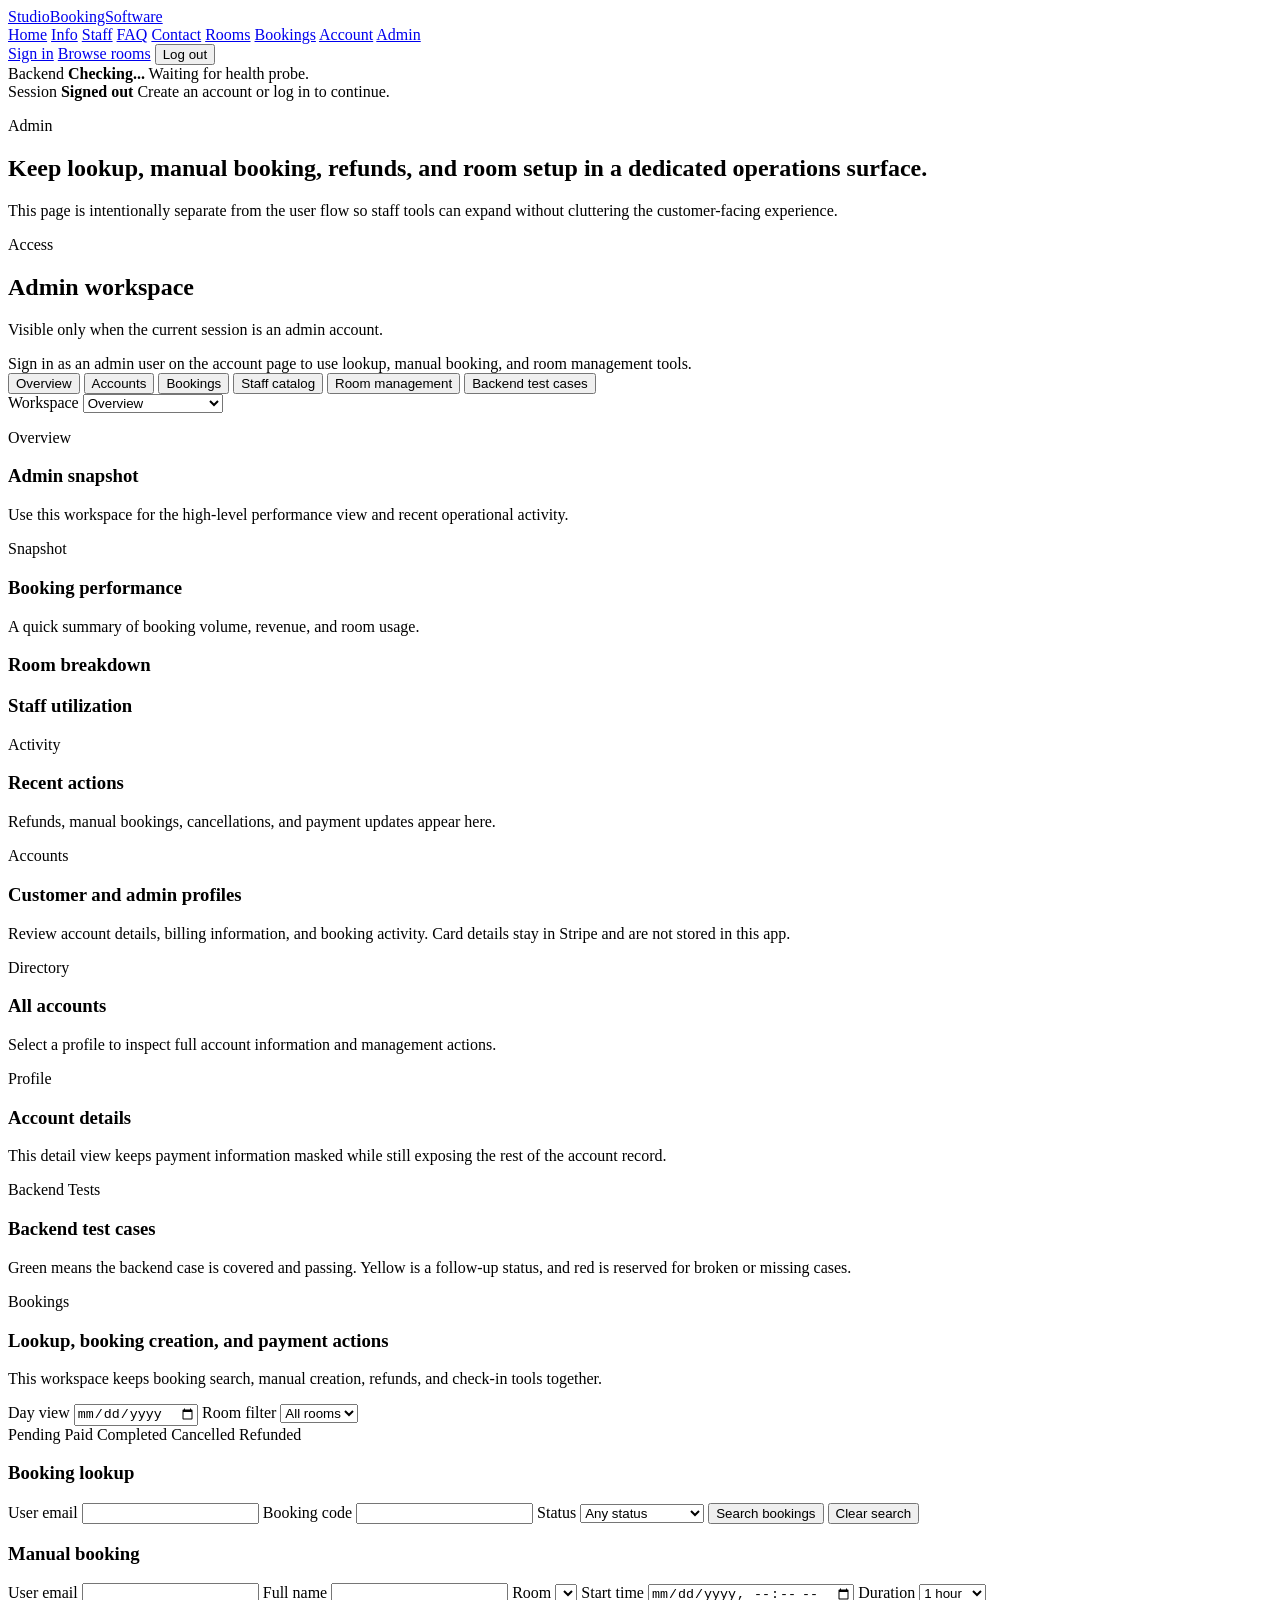
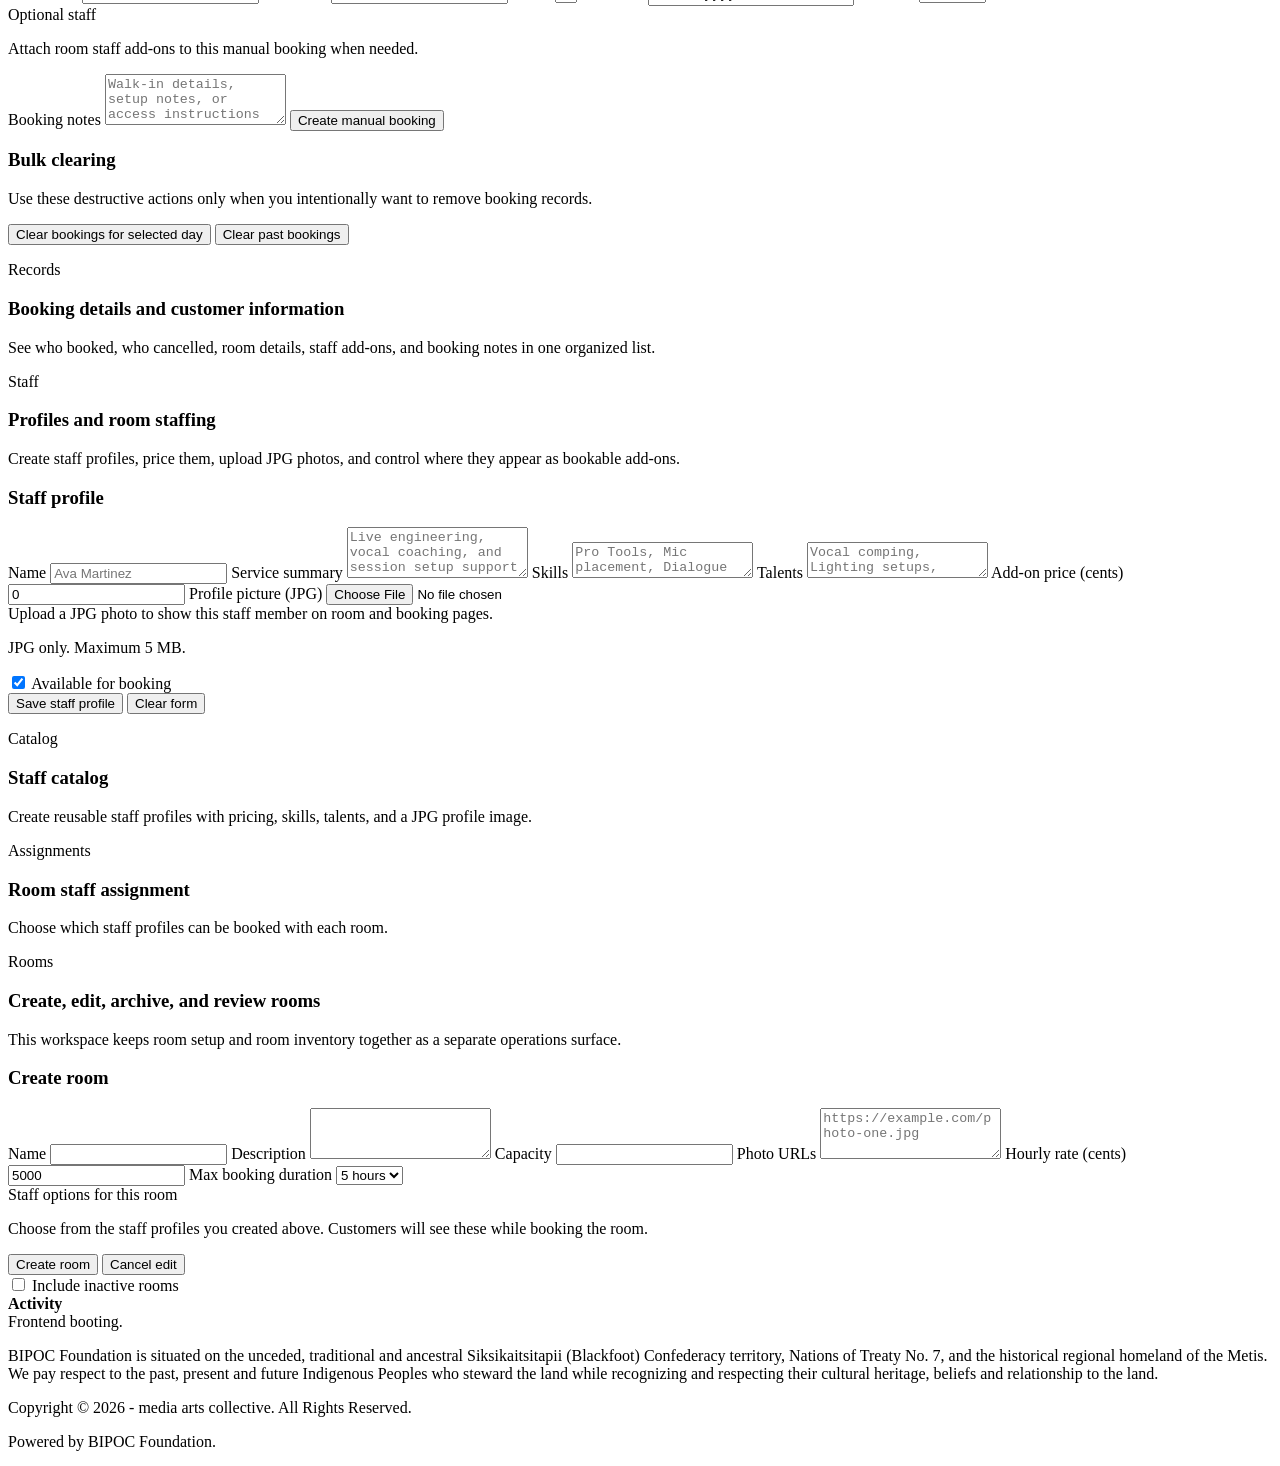
==== admin.html @ 722d455c "Remove stored card metadata from app profiles" ====
<!DOCTYPE html>
<html lang="en">
  <head>
    <meta charset="UTF-8" />
    <meta name="viewport" content="width=device-width, initial-scale=1.0" />
    <title>Admin | StudioBookingSoftware</title>
    <link rel="stylesheet" href="/assets/styles/app.css?v=20260401z" />
  </head>
  <body data-page="admin">
    <div class="site-frame">
      <header class="site-header">
        <a class="brand-mark" href="/">StudioBookingSoftware</a>
        <nav class="site-nav" aria-label="Primary">
          <a class="nav-link" href="/">Home</a>
          <a class="nav-link" href="/info">Info</a>
          <a class="nav-link" href="/staff">Staff</a>
          <a class="nav-link" href="/faq">FAQ</a>
          <a class="nav-link" href="/contact">Contact</a>
          <a class="nav-link" href="/rooms">Rooms</a>
          <a class="nav-link" href="/bookings">Bookings</a>
          <a class="nav-link" href="/account">Account</a>
          <a class="nav-link is-active" href="/admin">Admin</a>
        </nav>
        <div class="header-side">
          <div class="header-actions">
            <a id="header-account-link" class="ghost-button ghost-link" href="/account">Sign in</a>
            <a id="header-secondary-link" class="ghost-button ghost-link" href="/rooms">Browse rooms</a>
            <button id="header-logout-button" class="ghost-button hidden" type="button">Log out</button>
          </div>
          <div class="status-strip">
            <div class="status-chip">
              <span class="status-chip-label">Backend</span>
              <strong id="health-status">Checking...</strong>
              <span id="health-detail" class="status-detail">Waiting for health probe.</span>
            </div>
            <div class="status-chip">
              <span class="status-chip-label">Session</span>
              <strong id="session-status">Signed out</strong>
              <span id="session-detail" class="status-detail">Create an account or log in to continue.</span>
            </div>
          </div>
        </div>
      </header>

      <main class="page-grid">
        <section class="hero-card hero-card-wide">
          <p class="eyebrow">Admin</p>
          <h1>Keep lookup, manual booking, refunds, and room setup in a dedicated operations surface.</h1>
          <p class="hero-copy">
            This page is intentionally separate from the user flow so staff tools can expand without cluttering the customer-facing experience.
          </p>
        </section>

        <section class="panel panel-wide">
          <div class="panel-header">
            <p class="panel-kicker">Access</p>
            <h2>Admin workspace</h2>
            <p class="panel-copy">Visible only when the current session is an admin account.</p>
          </div>

          <div id="admin-empty" class="empty-state">
            Sign in as an admin user on the account page to use lookup, manual booking, and room management tools.
          </div>

          <div id="admin-workspace-shell" class="hidden">
            <div class="admin-workspace-nav">
              <div class="auth-switcher admin-tab-switcher" role="tablist" aria-label="Admin workspaces">
                <button class="tab-button active" type="button" role="tab" data-admin-tab="overview">Overview</button>
                <button class="tab-button" type="button" role="tab" data-admin-tab="accounts">Accounts</button>
                <button class="tab-button" type="button" role="tab" data-admin-tab="bookings">Bookings</button>
                <button class="tab-button" type="button" role="tab" data-admin-tab="staff">Staff catalog</button>
                <button class="tab-button" type="button" role="tab" data-admin-tab="rooms">Room management</button>
                <button class="tab-button" type="button" role="tab" data-admin-tab="qa">Backend test cases</button>
              </div>
              <label class="inline-field admin-workspace-picker">
                <span>Workspace</span>
                <select id="admin-workspace-select">
                  <option value="overview">Overview</option>
                  <option value="accounts">Accounts</option>
                  <option value="bookings">Bookings</option>
                  <option value="staff">Staff catalog</option>
                  <option value="rooms">Room management</option>
                  <option value="qa">Backend test cases</option>
                </select>
              </label>
            </div>

            <section id="admin-panel-overview" class="admin-tab-panel" data-admin-panel="overview">
              <div class="panel-header">
                <p class="panel-kicker">Overview</p>
                <h3>Admin snapshot</h3>
                <p class="panel-copy">Use this workspace for the high-level performance view and recent operational activity.</p>
              </div>

              <section id="admin-analytics-panel" class="hidden admin-analytics-panel">
                <div class="panel-header">
                  <p class="panel-kicker">Snapshot</p>
                  <h3>Booking performance</h3>
                  <p class="panel-copy">A quick summary of booking volume, revenue, and room usage.</p>
                </div>
                <div id="admin-analytics-grid" class="admin-summary-grid"></div>
                <div class="admin-room-breakdown-shell">
                  <h3>Room breakdown</h3>
                  <div id="admin-room-breakdown" class="admin-room-breakdown"></div>
                </div>
                <div class="admin-room-breakdown-shell">
                  <h3>Staff utilization</h3>
                  <div id="admin-staff-breakdown" class="admin-room-breakdown"></div>
                </div>
              </section>

              <section id="admin-activity-panel" class="hidden admin-activity-panel">
                <div class="panel-header">
                  <p class="panel-kicker">Activity</p>
                  <h3>Recent actions</h3>
                  <p class="panel-copy">Refunds, manual bookings, cancellations, and payment updates appear here.</p>
                </div>
                <div id="admin-activity-list" class="admin-activity-list"></div>
              </section>
            </section>

            <section id="admin-panel-accounts" class="admin-tab-panel hidden" data-admin-panel="accounts">
              <div class="panel-header">
                <p class="panel-kicker">Accounts</p>
                <h3>Customer and admin profiles</h3>
                <p class="panel-copy">Review account details, billing information, and booking activity. Card details stay in Stripe and are not stored in this app.</p>
              </div>

              <section class="admin-accounts-shell">
                <div class="admin-account-column">
                  <div class="panel-header">
                    <p class="panel-kicker">Directory</p>
                    <h3>All accounts</h3>
                    <p class="panel-copy">Select a profile to inspect full account information and management actions.</p>
                  </div>
                  <div id="admin-accounts-list" class="admin-accounts-list"></div>
                </div>

                <div class="admin-account-column">
                  <div class="panel-header">
                    <p class="panel-kicker">Profile</p>
                    <h3>Account details</h3>
                    <p class="panel-copy">This detail view keeps payment information masked while still exposing the rest of the account record.</p>
                  </div>
                  <div id="admin-account-detail" class="admin-account-detail"></div>
                </div>
              </section>
            </section>

            <section id="admin-panel-qa" class="admin-tab-panel hidden" data-admin-panel="qa">
              <div class="panel-header">
                <p class="panel-kicker">Backend Tests</p>
                <h3>Backend test cases</h3>
                <p class="panel-copy">Green means the backend case is covered and passing. Yellow is a follow-up status, and red is reserved for broken or missing cases.</p>
              </div>
              <div id="admin-test-case-summary" class="admin-summary-grid"></div>
              <div id="admin-test-cases-list" class="admin-test-cases-list"></div>
            </section>

            <section id="admin-panel-bookings" class="admin-tab-panel hidden" data-admin-panel="bookings">
              <div class="panel-header">
                <p class="panel-kicker">Bookings</p>
                <h3>Lookup, booking creation, and payment actions</h3>
                <p class="panel-copy">This workspace keeps booking search, manual creation, refunds, and check-in tools together.</p>
              </div>

              <section class="admin-bookings-shell">
                <div class="admin-bookings-toolbar">
                  <label class="inline-field">
                    <span>Day view</span>
                    <input id="admin-schedule-date" type="date" />
                  </label>
                  <label class="inline-field">
                    <span>Room filter</span>
                    <select id="admin-schedule-room-filter">
                      <option value="all">All rooms</option>
                    </select>
                  </label>
                  <div class="admin-schedule-legend">
                    <span class="pill">Pending</span>
                    <span class="pill">Paid</span>
                    <span class="pill">Completed</span>
                    <span class="pill">Cancelled</span>
                    <span class="pill">Refunded</span>
                  </div>
                </div>

                <div id="admin-day-summary" class="admin-summary-grid"></div>
                <div id="admin-day-schedule" class="admin-day-schedule"></div>
              </section>

              <div class="admin-grid admin-grid-bookings">
                <form id="admin-booking-lookup-form" class="stack-form hidden admin-subpanel">
                  <h3>Booking lookup</h3>
                  <label>
                    <span>User email</span>
                    <input type="email" name="email" />
                  </label>
                  <label>
                    <span>Booking code</span>
                    <input type="text" name="booking_code" />
                  </label>
                  <label>
                    <span>Status</span>
                    <select name="status">
                      <option value="">Any status</option>
                      <option value="PendingPayment">PendingPayment</option>
                      <option value="Paid">Paid</option>
                      <option value="Completed">Completed</option>
                      <option value="Cancelled">Cancelled</option>
                      <option value="Refunded">Refunded</option>
                    </select>
                  </label>
                  <button class="ghost-button" type="submit">Search bookings</button>
                  <button id="admin-booking-clear" class="ghost-button" type="button">Clear search</button>
                </form>

                <form id="admin-manual-booking-form" class="stack-form hidden admin-subpanel">
                  <h3>Manual booking</h3>
                  <label>
                    <span>User email</span>
                    <input type="email" name="user_email" required />
                  </label>
                  <label>
                    <span>Full name</span>
                    <input type="text" name="full_name" />
                  </label>
                  <label>
                    <span>Room</span>
                    <select id="admin-room-select" name="room_id"></select>
                  </label>
                  <label>
                    <span>Start time</span>
                    <input id="admin-booking-start" type="datetime-local" name="start_time" required />
                  </label>
                  <label>
                    <span>Duration</span>
                    <select name="duration_minutes">
                      <option value="60">1 hour</option>
                      <option value="120">2 hours</option>
                      <option value="180">3 hours</option>
                      <option value="240">4 hours</option>
                      <option value="300">5 hours</option>
                    </select>
                  </label>
                  <div id="admin-manual-staff-section" class="profile-span-2 hidden">
                    <span>Optional staff</span>
                    <p class="field-help">Attach room staff add-ons to this manual booking when needed.</p>
                    <div id="admin-manual-staff-options" class="staff-options"></div>
                  </div>
                  <label>
                    <span>Booking notes</span>
                    <textarea name="note" rows="3" placeholder="Walk-in details, setup notes, or access instructions"></textarea>
                  </label>
                  <button class="primary-button" type="submit">Create manual booking</button>
                </form>

                <section class="stack-form hidden admin-subpanel admin-bulk-danger">
                  <h3>Bulk clearing</h3>
                  <p class="field-help">Use these destructive actions only when you intentionally want to remove booking records.</p>
                  <button id="admin-clear-day-button" class="ghost-button room-action-danger" type="button">Clear bookings for selected day</button>
                  <button id="admin-clear-past-button" class="ghost-button room-action-danger" type="button">Clear past bookings</button>
                </section>
              </div>

              <div class="panel-header">
                <p class="panel-kicker">Records</p>
                <h3>Booking details and customer information</h3>
                <p class="panel-copy">See who booked, who cancelled, room details, staff add-ons, and booking notes in one organized list.</p>
              </div>
              <div id="admin-booking-results" class="booking-list hidden"></div>
            </section>

            <section id="admin-panel-staff" class="admin-tab-panel hidden" data-admin-panel="staff">
              <div class="panel-header">
                <p class="panel-kicker">Staff</p>
                <h3>Profiles and room staffing</h3>
                <p class="panel-copy">Create staff profiles, price them, upload JPG photos, and control where they appear as bookable add-ons.</p>
              </div>

              <div class="admin-grid admin-grid-staff">
                <form id="admin-staff-profile-form" class="stack-form hidden admin-subpanel">
                  <h3>Staff profile</h3>
                  <input id="admin-staff-profile-id" type="hidden" name="staff_profile_id" />
                  <input id="admin-staff-photo-url" type="hidden" name="photo_url" />
                  <label>
                    <span>Name</span>
                    <input type="text" name="name" required placeholder="Ava Martinez" />
                  </label>
                  <label>
                    <span>Service summary</span>
                    <textarea name="description" rows="3" placeholder="Live engineering, vocal coaching, and session setup support"></textarea>
                  </label>
                  <label>
                    <span>Skills</span>
                    <textarea name="skills" rows="2" placeholder="Pro Tools, Mic placement, Dialogue cleanup"></textarea>
                  </label>
                  <label>
                    <span>Talents</span>
                    <textarea name="talents" rows="2" placeholder="Vocal comping, Lighting setups, Interview coaching"></textarea>
                  </label>
                  <label>
                    <span>Add-on price (cents)</span>
                    <input type="number" name="add_on_price_cents" min="0" value="0" />
                  </label>
                  <label>
                    <span>Profile picture (JPG)</span>
                    <input id="admin-staff-photo-file" type="file" accept=".jpg,.jpeg,image/jpeg" />
                  </label>
                  <div id="admin-staff-photo-preview" class="staff-photo-preview empty-state">
                    Upload a JPG photo to show this staff member on room and booking pages.
                  </div>
                  <p class="field-help">JPG only. Maximum 5 MB.</p>
                  <label class="checkbox-row">
                    <input type="checkbox" name="active" checked />
                    <span>Available for booking</span>
                  </label>
                  <div class="room-actions">
                    <button class="primary-button" type="submit">Save staff profile</button>
                    <button id="admin-staff-cancel-edit" class="ghost-button" type="button">Clear form</button>
                  </div>
                </form>
              </div>

              <section id="admin-room-management-panel" class="hidden admin-room-management-panel">
                <div class="panel-header">
                  <p class="panel-kicker">Catalog</p>
                  <h3>Staff catalog</h3>
                  <p class="panel-copy">Create reusable staff profiles with pricing, skills, talents, and a JPG profile image.</p>
                </div>
                <div id="admin-staff-catalog-list" class="admin-staff-catalog-list"></div>

                <div class="panel-header">
                  <p class="panel-kicker">Assignments</p>
                  <h3>Room staff assignment</h3>
                  <p class="panel-copy">Choose which staff profiles can be booked with each room.</p>
                </div>
                <div id="admin-room-staff-list" class="admin-room-staff-list"></div>
              </section>
            </section>

            <section id="admin-panel-rooms" class="admin-tab-panel hidden" data-admin-panel="rooms">
              <div class="panel-header">
                <p class="panel-kicker">Rooms</p>
                <h3>Create, edit, archive, and review rooms</h3>
                <p class="panel-copy">This workspace keeps room setup and room inventory together as a separate operations surface.</p>
              </div>

              <div class="admin-grid admin-grid-rooms">
                <form id="room-form" class="stack-form hidden admin-subpanel">
                  <h3 id="room-form-title">Create room</h3>
                  <input id="room-form-id" type="hidden" name="room_id" />
                  <label>
                    <span>Name</span>
                    <input type="text" name="name" required />
                  </label>
                  <label>
                    <span>Description</span>
                    <textarea name="description" rows="3"></textarea>
                  </label>
                  <label>
                    <span>Capacity</span>
                    <input type="number" name="capacity" min="1" />
                  </label>
                  <label>
                    <span>Photo URLs</span>
                    <textarea name="photos" rows="3" placeholder="https://example.com/photo-one.jpg"></textarea>
                  </label>
                  <label>
                    <span>Hourly rate (cents)</span>
                    <input type="number" name="hourly_rate_cents" min="0" value="5000" />
                  </label>
                  <label>
                    <span>Max booking duration</span>
                    <select name="max_booking_duration_minutes">
                      <option value="60">1 hour</option>
                      <option value="120">2 hours</option>
                      <option value="180">3 hours</option>
                      <option value="240">4 hours</option>
                      <option value="300" selected>5 hours</option>
                    </select>
                  </label>
                  <div id="admin-room-create-staff-section" class="profile-span-2">
                    <span>Staff options for this room</span>
                    <p class="field-help">Choose from the staff profiles you created above. Customers will see these while booking the room.</p>
                    <div id="admin-room-create-staff-options" class="staff-options"></div>
                  </div>
                  <div class="room-actions">
                    <button id="room-form-submit" class="primary-button" type="submit">Create room</button>
                    <button id="room-form-cancel" class="ghost-button hidden" type="button">Cancel edit</button>
                  </div>
                </form>
              </div>

              <div id="rooms-toolbar" class="rooms-toolbar hidden">
                <label class="checkbox-row rooms-filter">
                  <input id="show-inactive-toggle" type="checkbox" />
                  <span>Include inactive rooms</span>
                </label>
              </div>
              <div id="rooms-grid" class="rooms-grid"></div>
            </section>
          </div>
        </section>
      </main>

      <footer class="signal-ribbon">
        <div class="signal-panel">
          <strong>Activity</strong>
          <div id="app-message" class="signal-copy">Frontend booting.</div>
        </div>
      </footer>
      <section class="site-acknowledgement" aria-label="Land acknowledgement and copyright">
        <p>
          BIPOC Foundation is situated on the unceded, traditional and ancestral Siksikaitsitapii
          (Blackfoot) Confederacy territory, Nations of Treaty No. 7, and the historical regional
          homeland of the Metis. We pay respect to the past, present and future Indigenous Peoples
          who steward the land while recognizing and respecting their cultural heritage, beliefs and
          relationship to the land.
        </p>
        <p>Copyright &copy; 2026 - media arts collective. All Rights Reserved.</p>
        <p class="site-acknowledgement-credit">Powered by BIPOC Foundation.</p>
      </section>
    </div>

    <script type="module" src="/assets/js/main.js?v=20260401x"></script>
  </body>
</html>
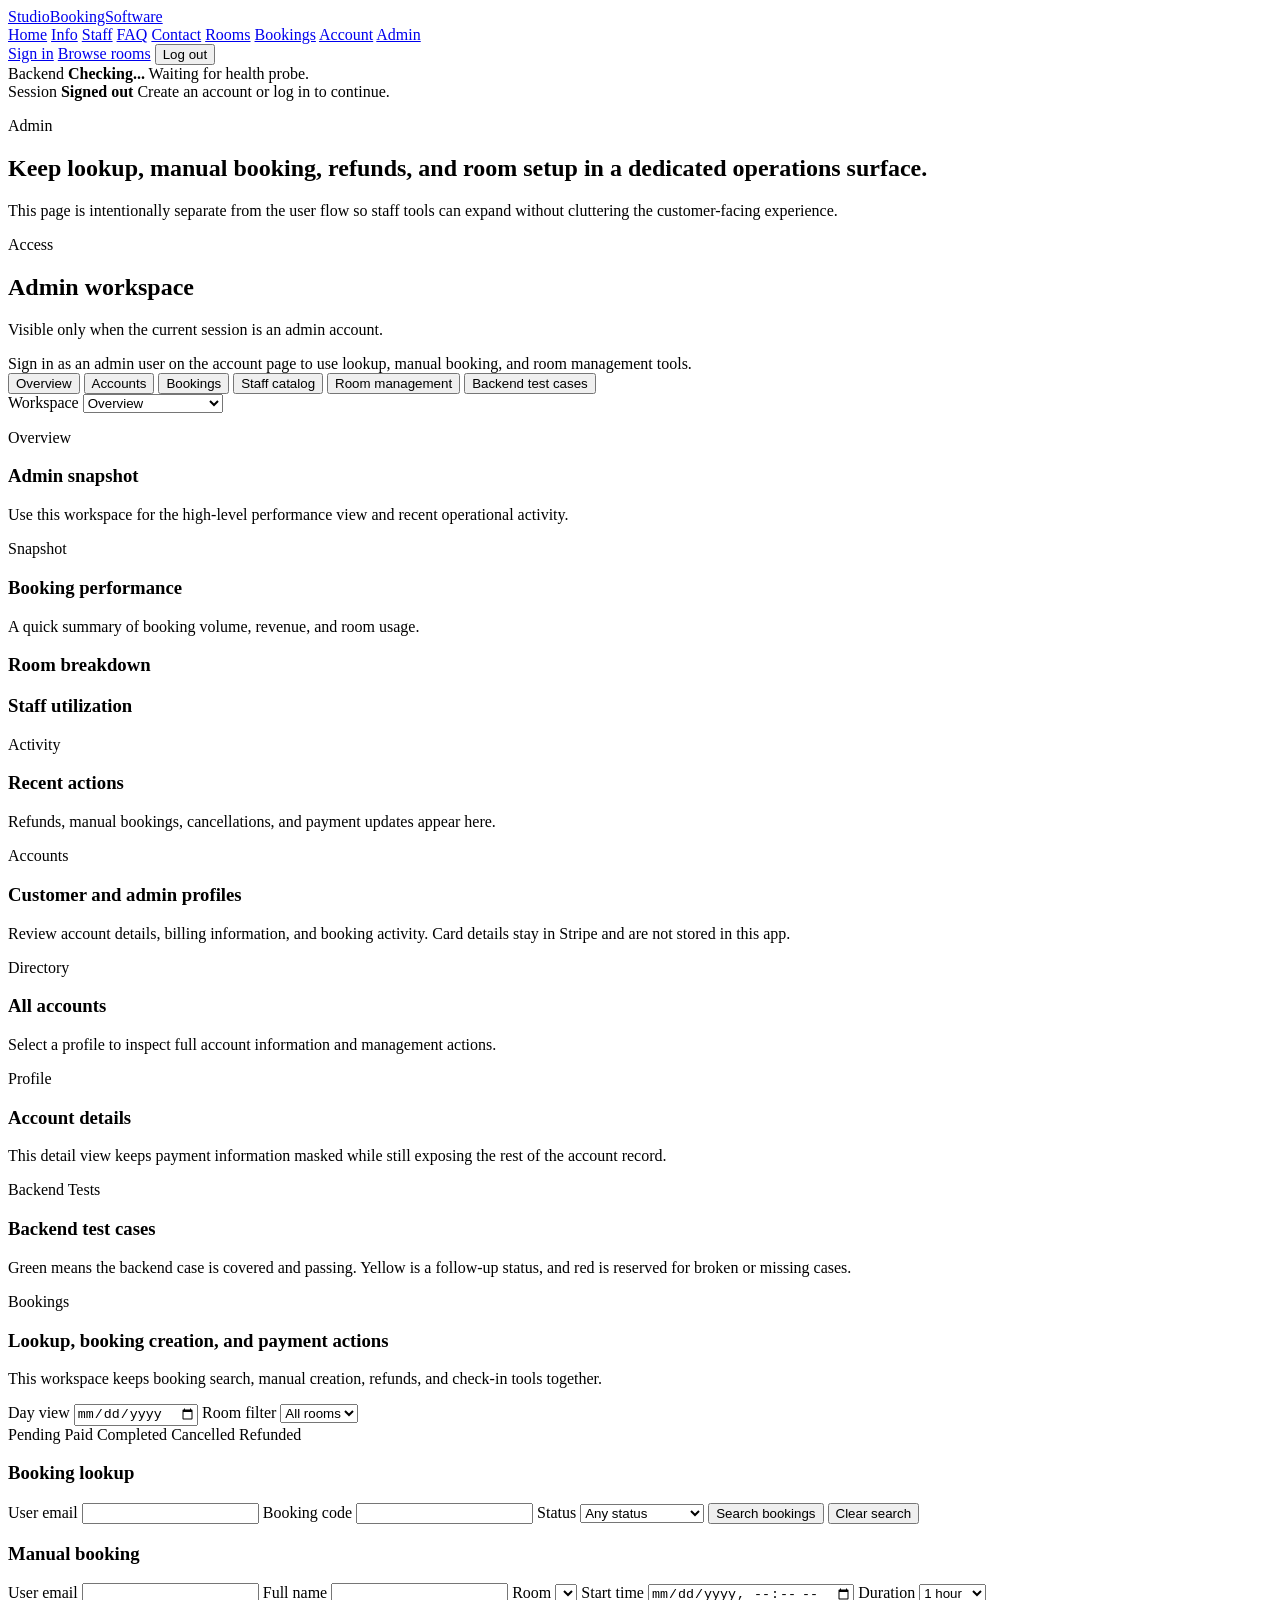
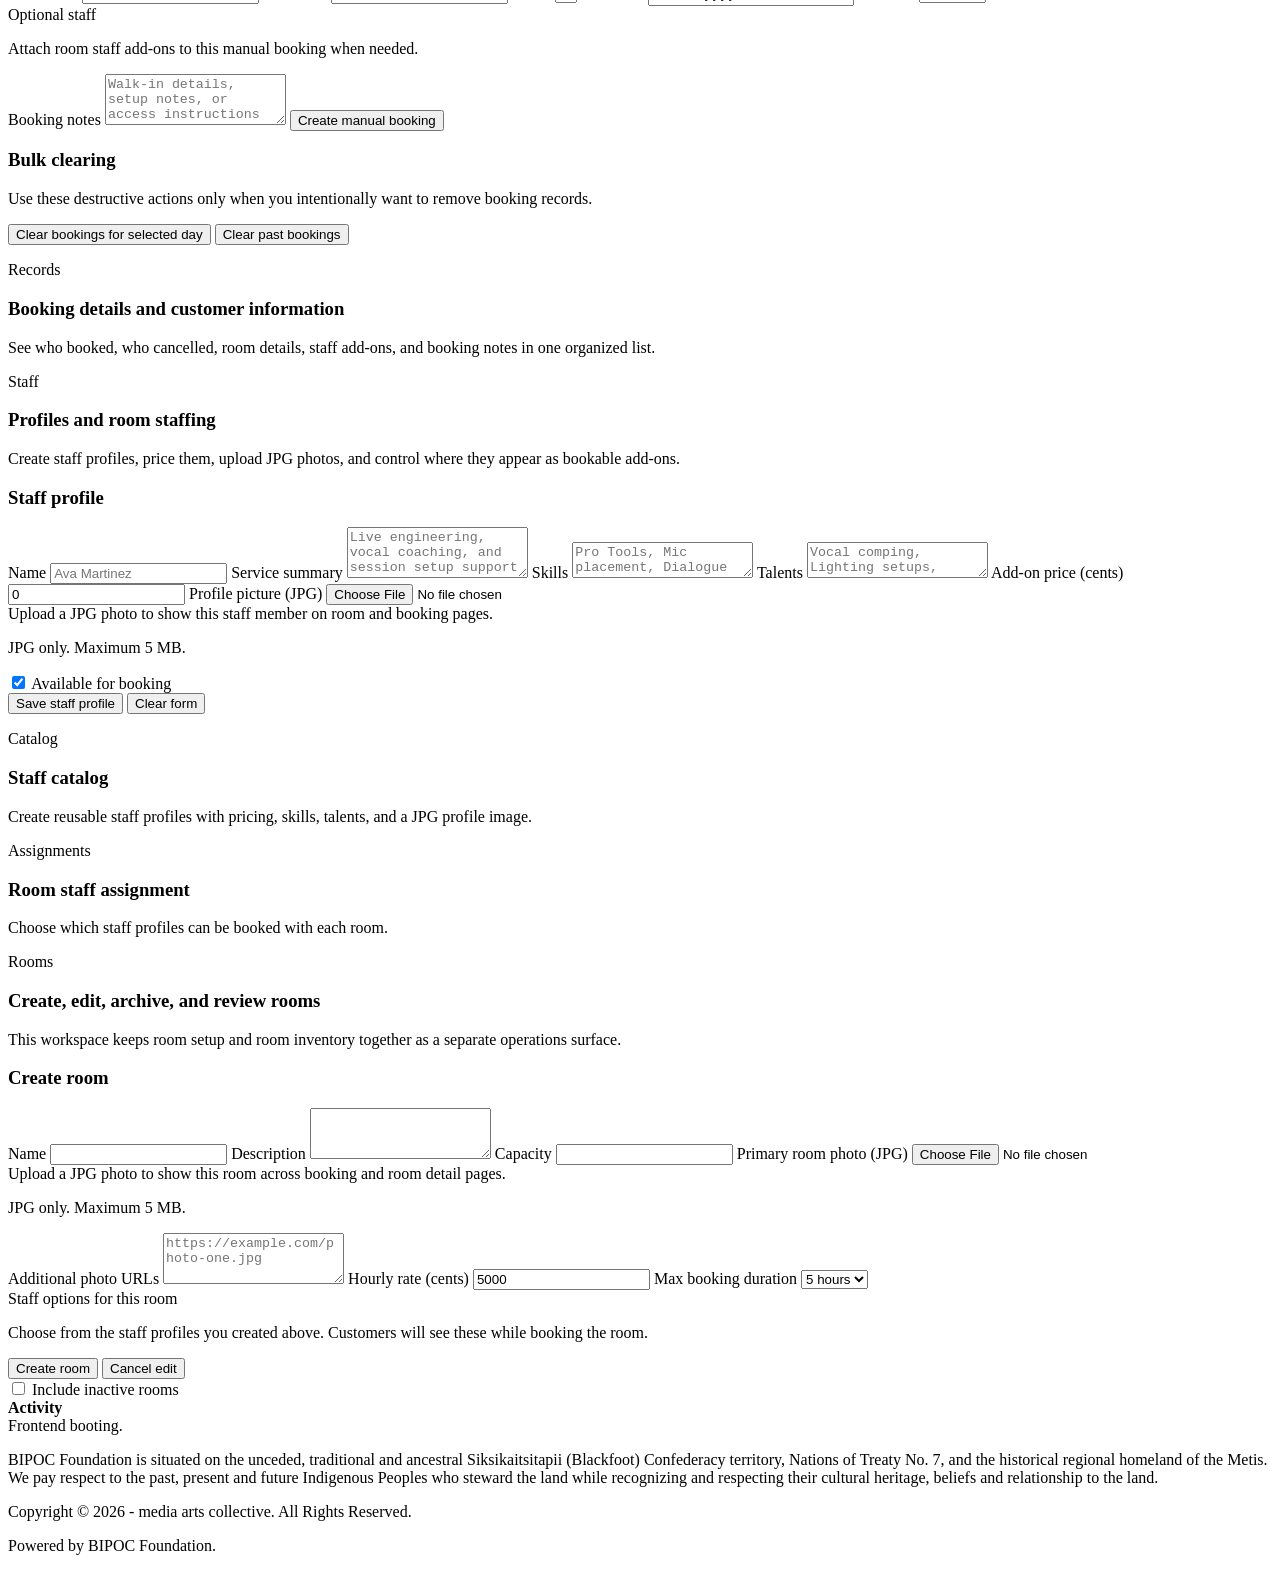
==== commit cb57fbc7: "Improve booking history and admin payment shortcuts" ====
--- a/admin.html
+++ b/admin.html
@@ -350,6 +350,7 @@
                 <form id="room-form" class="stack-form hidden admin-subpanel">
                   <h3 id="room-form-title">Create room</h3>
                   <input id="room-form-id" type="hidden" name="room_id" />
+                  <input id="room-photo-url" type="hidden" name="primary_photo_url" />
                   <label>
                     <span>Name</span>
                     <input type="text" name="name" required />
@@ -363,7 +364,15 @@
                     <input type="number" name="capacity" min="1" />
                   </label>
                   <label>
-                    <span>Photo URLs</span>
+                    <span>Primary room photo (JPG)</span>
+                    <input id="room-photo-file" type="file" accept=".jpg,.jpeg,image/jpeg" />
+                  </label>
+                  <div id="room-photo-preview" class="staff-photo-preview empty-state">
+                    Upload a JPG photo to show this room across booking and room detail pages.
+                  </div>
+                  <p class="field-help">JPG only. Maximum 5 MB.</p>
+                  <label>
+                    <span>Additional photo URLs</span>
                     <textarea name="photos" rows="3" placeholder="https://example.com/photo-one.jpg"></textarea>
                   </label>
                   <label>
@@ -423,6 +432,6 @@
       </section>
     </div>
 
-    <script type="module" src="/assets/js/main.js?v=20260401x"></script>
+    <script type="module" src="/assets/js/main.js?v=20260408f"></script>
   </body>
 </html>
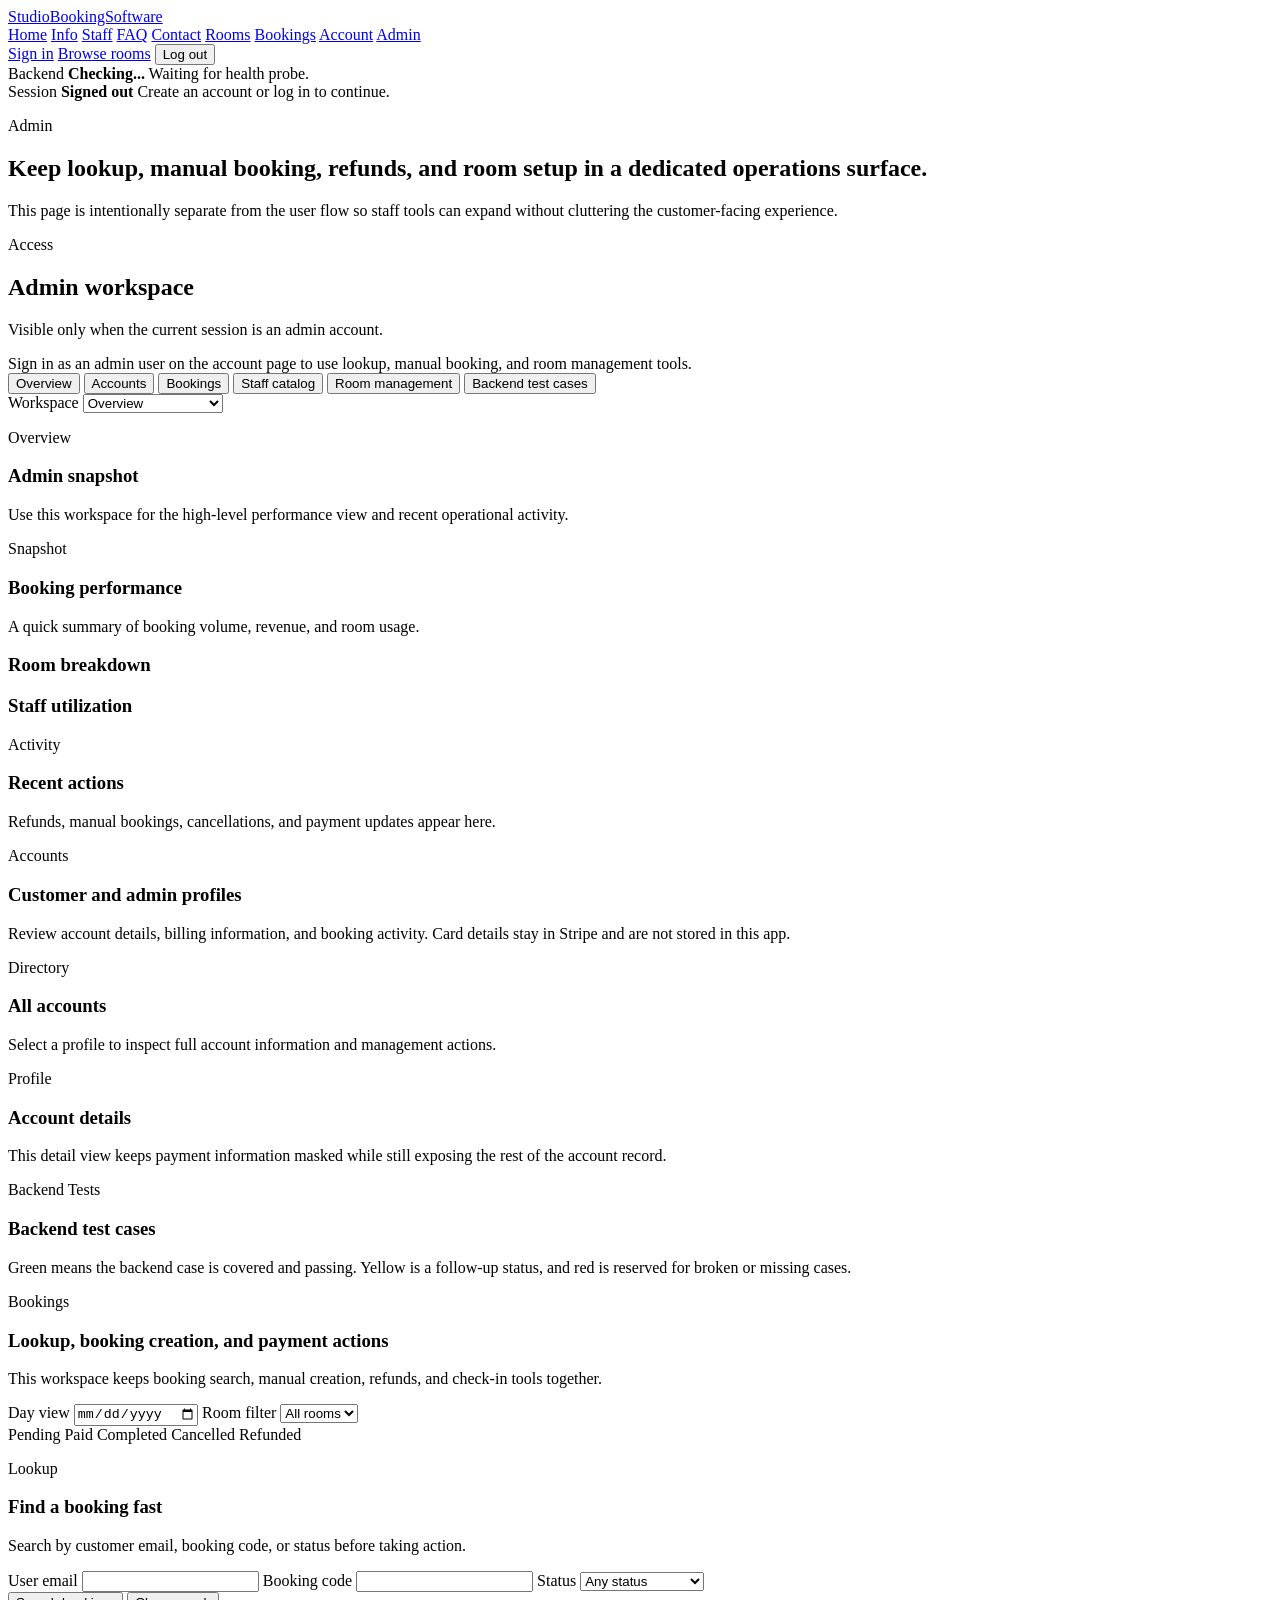
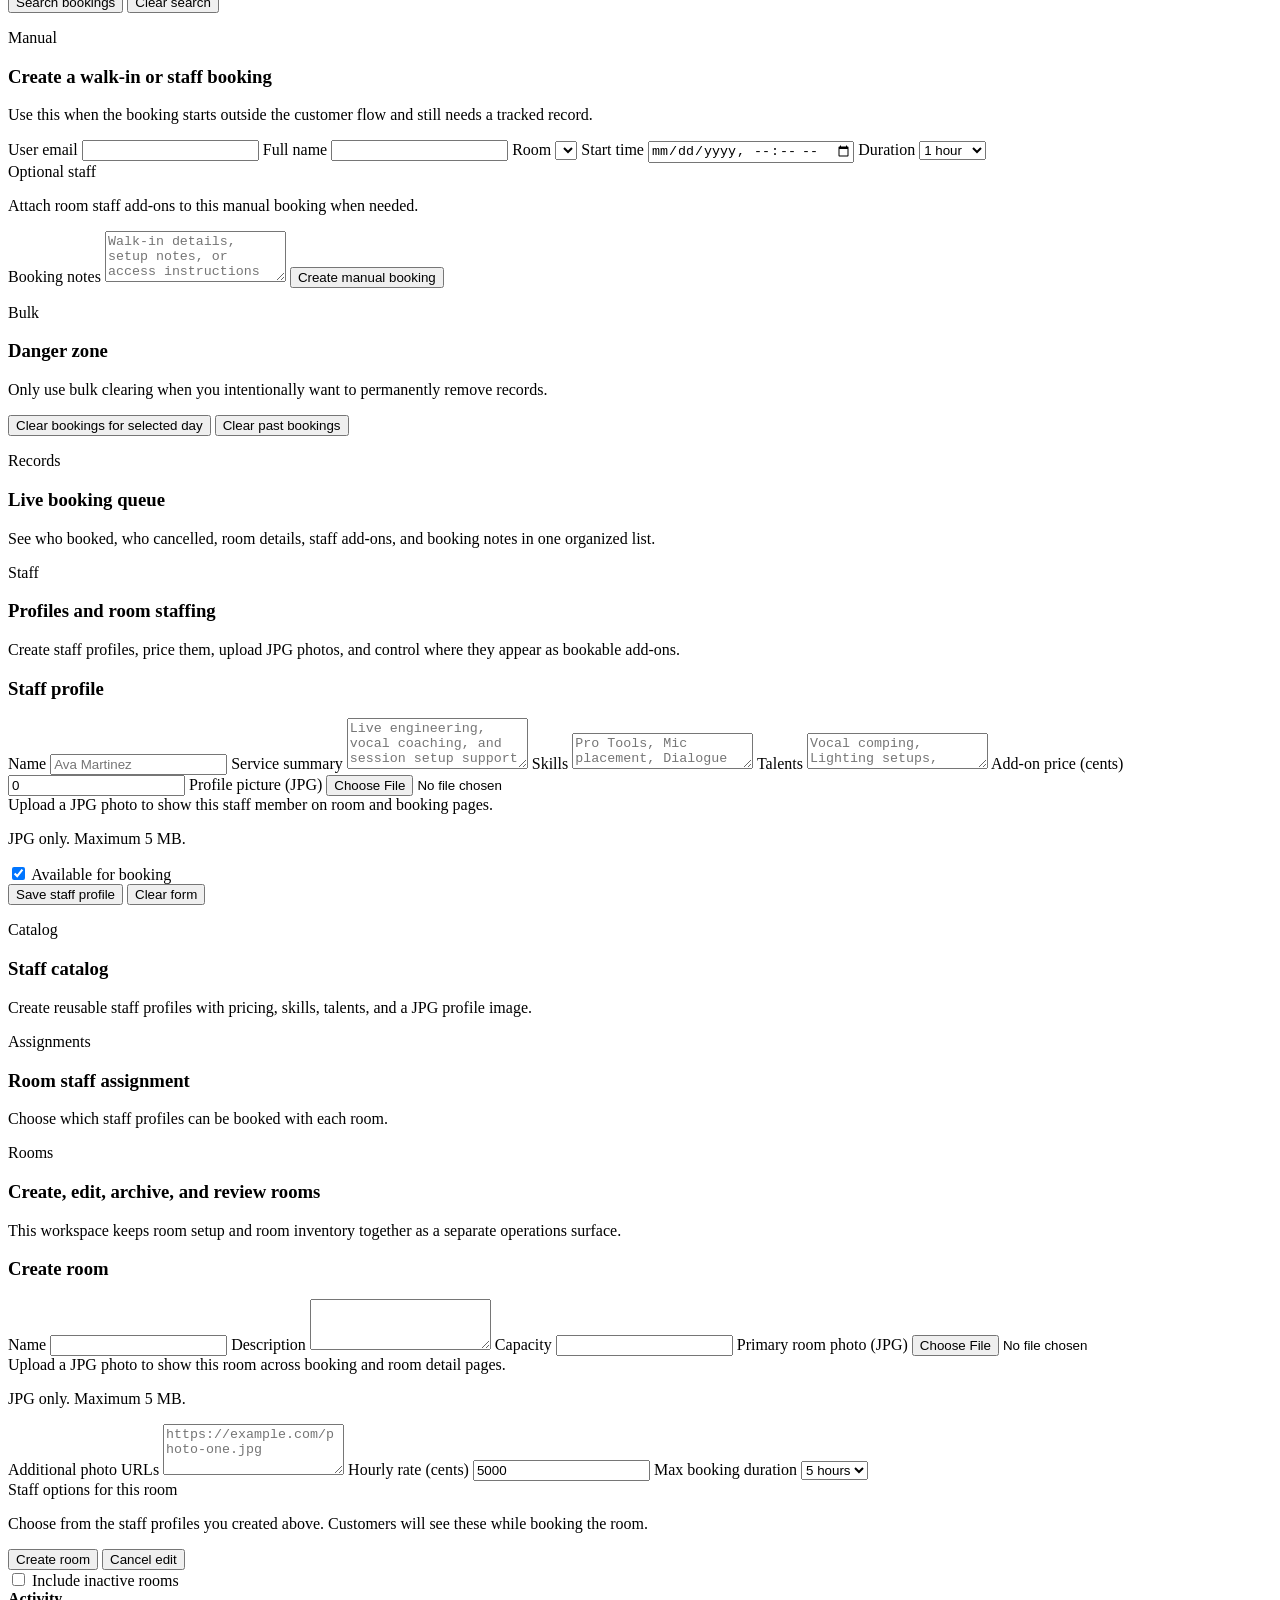
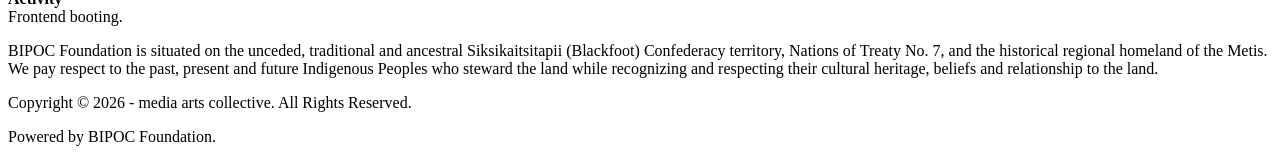
==== commit baa80ca6: "Harden account deletion and upgrade admin bookings" ====
--- a/admin.html
+++ b/admin.html
@@ -4,7 +4,7 @@
     <meta charset="UTF-8" />
     <meta name="viewport" content="width=device-width, initial-scale=1.0" />
     <title>Admin | StudioBookingSoftware</title>
-    <link rel="stylesheet" href="/assets/styles/app.css?v=20260401z" />
+    <link rel="stylesheet" href="/assets/styles/app.css?v=20260408n" />
   </head>
   <body data-page="admin">
     <div class="site-frame">
@@ -189,86 +189,106 @@
                 <div id="admin-day-schedule" class="admin-day-schedule"></div>
               </section>
 
-              <div class="admin-grid admin-grid-bookings">
-                <form id="admin-booking-lookup-form" class="stack-form hidden admin-subpanel">
-                  <h3>Booking lookup</h3>
-                  <label>
-                    <span>User email</span>
-                    <input type="email" name="email" />
-                  </label>
-                  <label>
-                    <span>Booking code</span>
-                    <input type="text" name="booking_code" />
-                  </label>
-                  <label>
-                    <span>Status</span>
-                    <select name="status">
-                      <option value="">Any status</option>
-                      <option value="PendingPayment">PendingPayment</option>
-                      <option value="Paid">Paid</option>
-                      <option value="Completed">Completed</option>
-                      <option value="Cancelled">Cancelled</option>
-                      <option value="Refunded">Refunded</option>
-                    </select>
-                  </label>
-                  <button class="ghost-button" type="submit">Search bookings</button>
-                  <button id="admin-booking-clear" class="ghost-button" type="button">Clear search</button>
-                </form>
-
-                <form id="admin-manual-booking-form" class="stack-form hidden admin-subpanel">
-                  <h3>Manual booking</h3>
-                  <label>
-                    <span>User email</span>
-                    <input type="email" name="user_email" required />
-                  </label>
-                  <label>
-                    <span>Full name</span>
-                    <input type="text" name="full_name" />
-                  </label>
-                  <label>
-                    <span>Room</span>
-                    <select id="admin-room-select" name="room_id"></select>
-                  </label>
-                  <label>
-                    <span>Start time</span>
-                    <input id="admin-booking-start" type="datetime-local" name="start_time" required />
-                  </label>
-                  <label>
-                    <span>Duration</span>
-                    <select name="duration_minutes">
-                      <option value="60">1 hour</option>
-                      <option value="120">2 hours</option>
-                      <option value="180">3 hours</option>
-                      <option value="240">4 hours</option>
-                      <option value="300">5 hours</option>
-                    </select>
-                  </label>
-                  <div id="admin-manual-staff-section" class="profile-span-2 hidden">
-                    <span>Optional staff</span>
-                    <p class="field-help">Attach room staff add-ons to this manual booking when needed.</p>
-                    <div id="admin-manual-staff-options" class="staff-options"></div>
-                  </div>
-                  <label>
-                    <span>Booking notes</span>
-                    <textarea name="note" rows="3" placeholder="Walk-in details, setup notes, or access instructions"></textarea>
-                  </label>
-                  <button class="primary-button" type="submit">Create manual booking</button>
-                </form>
-
-                <section class="stack-form hidden admin-subpanel admin-bulk-danger">
-                  <h3>Bulk clearing</h3>
-                  <p class="field-help">Use these destructive actions only when you intentionally want to remove booking records.</p>
-                  <button id="admin-clear-day-button" class="ghost-button room-action-danger" type="button">Clear bookings for selected day</button>
-                  <button id="admin-clear-past-button" class="ghost-button room-action-danger" type="button">Clear past bookings</button>
+              <div id="admin-booking-quick-summary" class="admin-summary-grid admin-booking-summary-grid"></div>
+
+              <div class="admin-bookings-workbench">
+                <div class="admin-bookings-sidebar">
+                  <form id="admin-booking-lookup-form" class="stack-form hidden admin-subpanel">
+                    <div class="panel-header">
+                      <p class="panel-kicker">Lookup</p>
+                      <h3>Find a booking fast</h3>
+                      <p class="panel-copy">Search by customer email, booking code, or status before taking action.</p>
+                    </div>
+                    <label>
+                      <span>User email</span>
+                      <input type="email" name="email" />
+                    </label>
+                    <label>
+                      <span>Booking code</span>
+                      <input type="text" name="booking_code" />
+                    </label>
+                    <label>
+                      <span>Status</span>
+                      <select name="status">
+                        <option value="">Any status</option>
+                        <option value="PendingPayment">PendingPayment</option>
+                        <option value="Paid">Paid</option>
+                        <option value="Completed">Completed</option>
+                        <option value="Cancelled">Cancelled</option>
+                        <option value="Refunded">Refunded</option>
+                      </select>
+                    </label>
+                    <div class="room-actions">
+                      <button class="ghost-button" type="submit">Search bookings</button>
+                      <button id="admin-booking-clear" class="ghost-button" type="button">Clear search</button>
+                    </div>
+                  </form>
+
+                  <form id="admin-manual-booking-form" class="stack-form hidden admin-subpanel">
+                    <div class="panel-header">
+                      <p class="panel-kicker">Manual</p>
+                      <h3>Create a walk-in or staff booking</h3>
+                      <p class="panel-copy">Use this when the booking starts outside the customer flow and still needs a tracked record.</p>
+                    </div>
+                    <label>
+                      <span>User email</span>
+                      <input type="email" name="user_email" required />
+                    </label>
+                    <label>
+                      <span>Full name</span>
+                      <input type="text" name="full_name" />
+                    </label>
+                    <label>
+                      <span>Room</span>
+                      <select id="admin-room-select" name="room_id"></select>
+                    </label>
+                    <label>
+                      <span>Start time</span>
+                      <input id="admin-booking-start" type="datetime-local" name="start_time" required />
+                    </label>
+                    <label>
+                      <span>Duration</span>
+                      <select name="duration_minutes">
+                        <option value="60">1 hour</option>
+                        <option value="120">2 hours</option>
+                        <option value="180">3 hours</option>
+                        <option value="240">4 hours</option>
+                        <option value="300">5 hours</option>
+                      </select>
+                    </label>
+                    <div id="admin-manual-staff-section" class="profile-span-2 hidden">
+                      <span>Optional staff</span>
+                      <p class="field-help">Attach room staff add-ons to this manual booking when needed.</p>
+                      <div id="admin-manual-staff-options" class="staff-options"></div>
+                    </div>
+                    <label>
+                      <span>Booking notes</span>
+                      <textarea name="note" rows="3" placeholder="Walk-in details, setup notes, or access instructions"></textarea>
+                    </label>
+                    <button class="primary-button" type="submit">Create manual booking</button>
+                  </form>
+
+                  <section class="stack-form hidden admin-subpanel admin-bulk-danger">
+                    <div class="panel-header">
+                      <p class="panel-kicker">Bulk</p>
+                      <h3>Danger zone</h3>
+                      <p class="panel-copy">Only use bulk clearing when you intentionally want to permanently remove records.</p>
+                    </div>
+                    <button id="admin-clear-day-button" class="ghost-button room-action-danger" type="button">Clear bookings for selected day</button>
+                    <button id="admin-clear-past-button" class="ghost-button room-action-danger" type="button">Clear past bookings</button>
+                  </section>
+                </div>
+
+                <section class="admin-bookings-results-shell">
+                  <div class="panel-header">
+                    <p class="panel-kicker">Records</p>
+                    <h3>Live booking queue</h3>
+                    <p id="admin-booking-results-copy" class="panel-copy">See who booked, who cancelled, room details, staff add-ons, and booking notes in one organized list.</p>
+                  </div>
+                  <div id="admin-booking-quick-filters" class="admin-booking-quick-filters"></div>
+                  <div id="admin-booking-results" class="booking-list hidden admin-booking-results-board"></div>
                 </section>
               </div>
-
-              <div class="panel-header">
-                <p class="panel-kicker">Records</p>
-                <h3>Booking details and customer information</h3>
-                <p class="panel-copy">See who booked, who cancelled, room details, staff add-ons, and booking notes in one organized list.</p>
-              </div>
-              <div id="admin-booking-results" class="booking-list hidden"></div>
             </section>
 
             <section id="admin-panel-staff" class="admin-tab-panel hidden" data-admin-panel="staff">
@@ -432,6 +452,6 @@
       </section>
     </div>
 
-    <script type="module" src="/assets/js/main.js?v=20260408f"></script>
+    <script type="module" src="/assets/js/main.js?v=20260408n"></script>
   </body>
 </html>
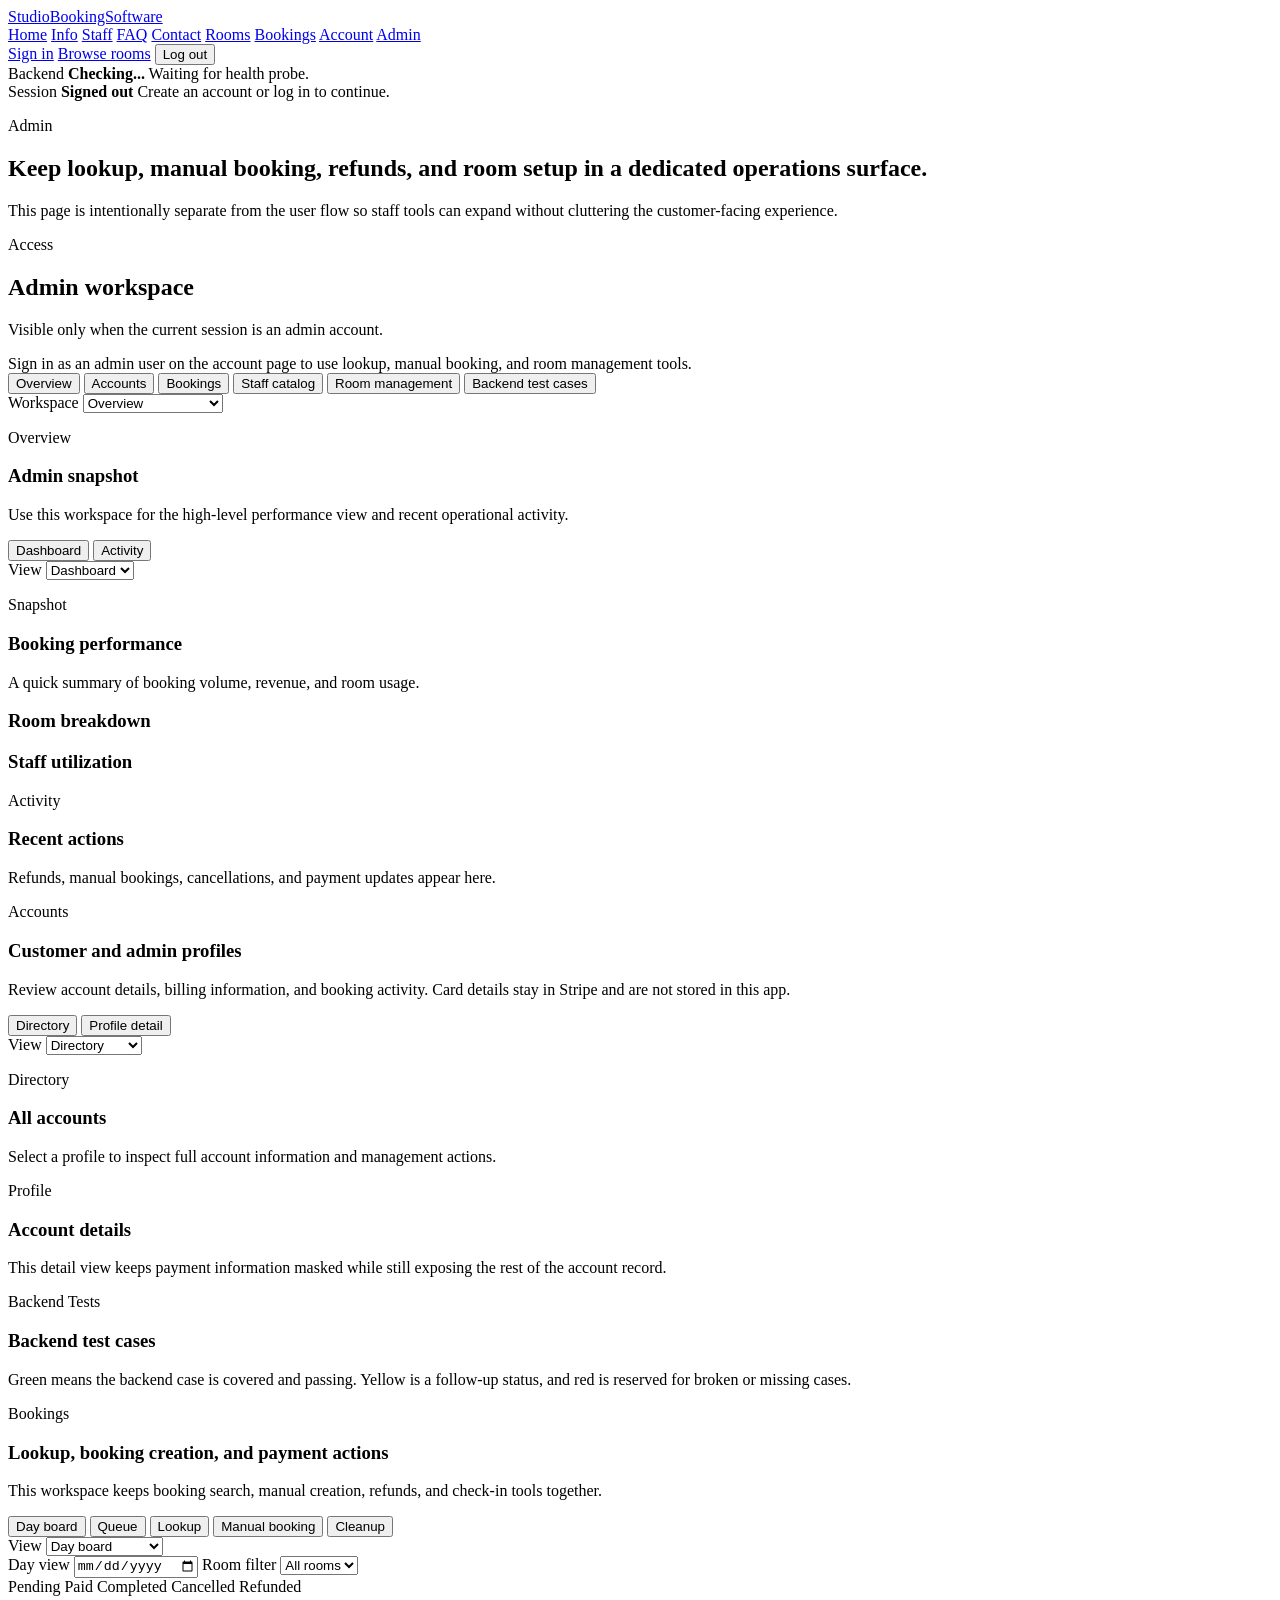
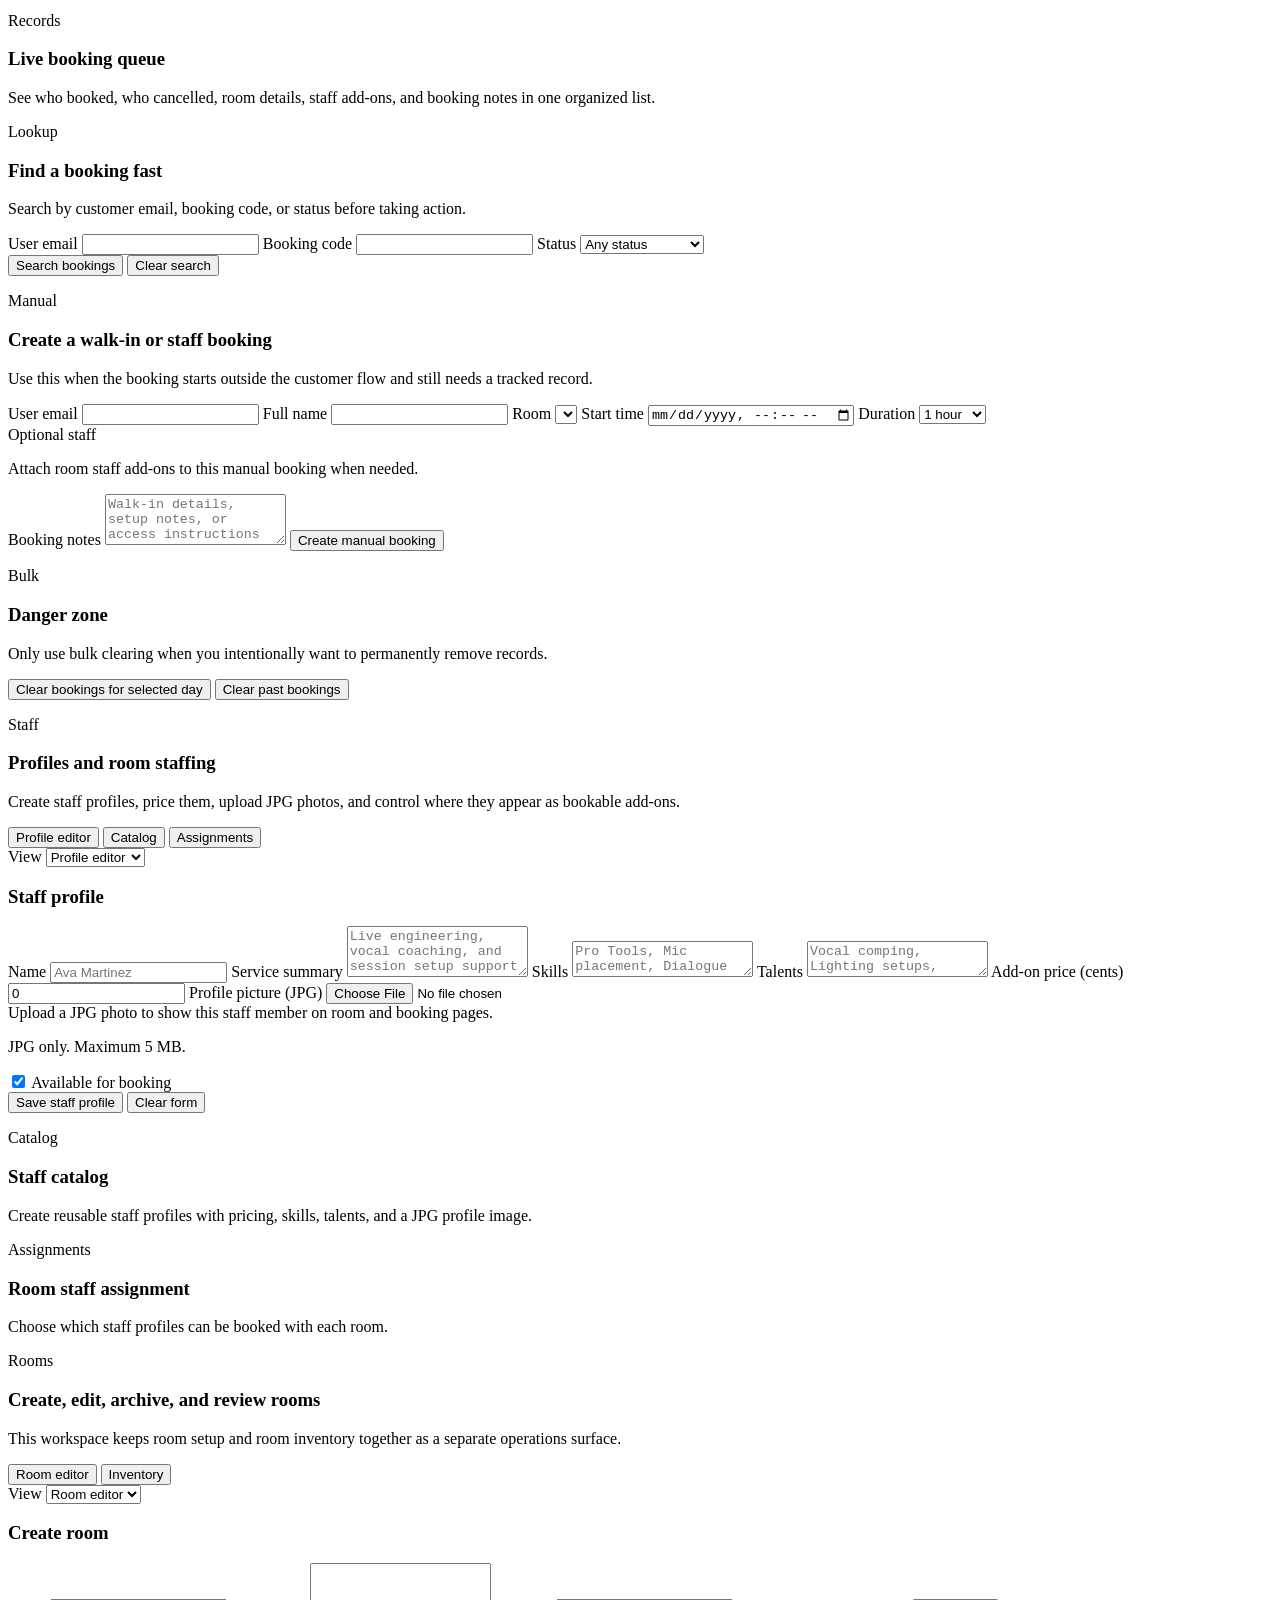
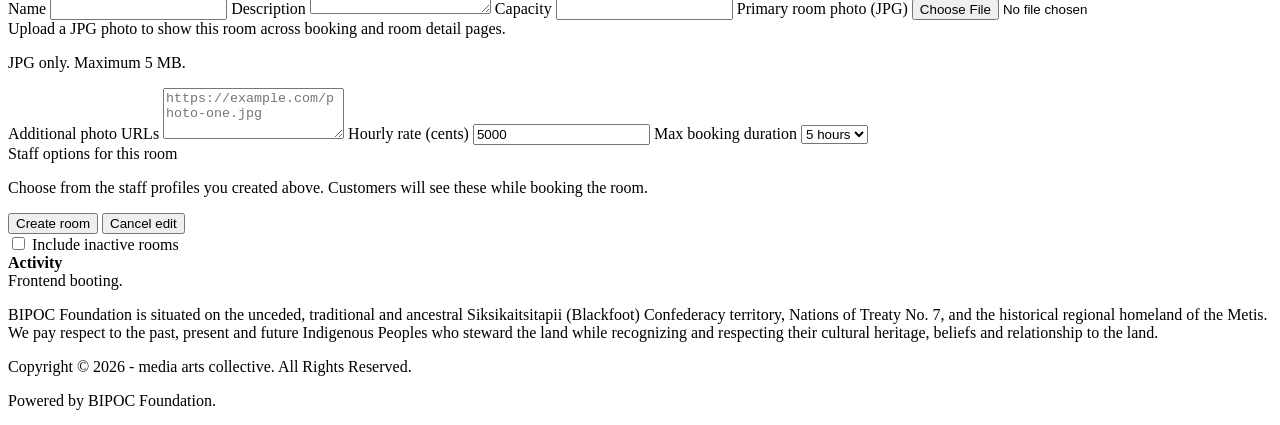
==== commit 22488054: "Split admin workspace into cleaner subpages" ====
--- a/admin.html
+++ b/admin.html
@@ -4,7 +4,7 @@
     <meta charset="UTF-8" />
     <meta name="viewport" content="width=device-width, initial-scale=1.0" />
     <title>Admin | StudioBookingSoftware</title>
-    <link rel="stylesheet" href="/assets/styles/app.css?v=20260408n" />
+    <link rel="stylesheet" href="/assets/styles/app.css?v=20260408q" />
   </head>
   <body data-page="admin">
     <div class="site-frame">
@@ -92,7 +92,21 @@
                 <p class="panel-copy">Use this workspace for the high-level performance view and recent operational activity.</p>
               </div>
 
-              <section id="admin-analytics-panel" class="hidden admin-analytics-panel">
+              <div class="admin-subpage-nav" data-admin-subpage-group="overview">
+                <div class="auth-switcher admin-subpage-switcher" role="tablist" aria-label="Overview tools">
+                  <button class="tab-button active" type="button" data-admin-subpage-button="overview" data-admin-subpage="dashboard">Dashboard</button>
+                  <button class="tab-button" type="button" data-admin-subpage-button="overview" data-admin-subpage="activity">Activity</button>
+                </div>
+                <label class="inline-field admin-subpage-picker">
+                  <span>View</span>
+                  <select data-admin-subpage-select="overview">
+                    <option value="dashboard">Dashboard</option>
+                    <option value="activity">Activity</option>
+                  </select>
+                </label>
+              </div>
+
+              <section id="admin-analytics-panel" class="hidden admin-analytics-panel admin-subpage-panel" data-admin-subpage-panel="overview" data-admin-subpage="dashboard">
                 <div class="panel-header">
                   <p class="panel-kicker">Snapshot</p>
                   <h3>Booking performance</h3>
@@ -109,7 +123,7 @@
                 </div>
               </section>
 
-              <section id="admin-activity-panel" class="hidden admin-activity-panel">
+              <section id="admin-activity-panel" class="hidden admin-activity-panel admin-subpage-panel" data-admin-subpage-panel="overview" data-admin-subpage="activity">
                 <div class="panel-header">
                   <p class="panel-kicker">Activity</p>
                   <h3>Recent actions</h3>
@@ -126,8 +140,22 @@
                 <p class="panel-copy">Review account details, billing information, and booking activity. Card details stay in Stripe and are not stored in this app.</p>
               </div>
 
-              <section class="admin-accounts-shell">
-                <div class="admin-account-column">
+              <div class="admin-subpage-nav" data-admin-subpage-group="accounts">
+                <div class="auth-switcher admin-subpage-switcher" role="tablist" aria-label="Account tools">
+                  <button class="tab-button active" type="button" data-admin-subpage-button="accounts" data-admin-subpage="directory">Directory</button>
+                  <button class="tab-button" type="button" data-admin-subpage-button="accounts" data-admin-subpage="detail">Profile detail</button>
+                </div>
+                <label class="inline-field admin-subpage-picker">
+                  <span>View</span>
+                  <select data-admin-subpage-select="accounts">
+                    <option value="directory">Directory</option>
+                    <option value="detail">Profile detail</option>
+                  </select>
+                </label>
+              </div>
+
+              <section class="admin-subpage-stack">
+                <div class="admin-account-column admin-subpage-panel" data-admin-subpage-panel="accounts" data-admin-subpage="directory">
                   <div class="panel-header">
                     <p class="panel-kicker">Directory</p>
                     <h3>All accounts</h3>
@@ -136,7 +164,7 @@
                   <div id="admin-accounts-list" class="admin-accounts-list"></div>
                 </div>
 
-                <div class="admin-account-column">
+                <div class="admin-account-column admin-subpage-panel hidden" data-admin-subpage-panel="accounts" data-admin-subpage="detail">
                   <div class="panel-header">
                     <p class="panel-kicker">Profile</p>
                     <h3>Account details</h3>
@@ -164,7 +192,27 @@
                 <p class="panel-copy">This workspace keeps booking search, manual creation, refunds, and check-in tools together.</p>
               </div>
 
-              <section class="admin-bookings-shell">
+              <div class="admin-subpage-nav" data-admin-subpage-group="bookings">
+                <div class="auth-switcher admin-subpage-switcher" role="tablist" aria-label="Booking tools">
+                  <button class="tab-button active" type="button" data-admin-subpage-button="bookings" data-admin-subpage="schedule">Day board</button>
+                  <button class="tab-button" type="button" data-admin-subpage-button="bookings" data-admin-subpage="queue">Queue</button>
+                  <button class="tab-button" type="button" data-admin-subpage-button="bookings" data-admin-subpage="lookup">Lookup</button>
+                  <button class="tab-button" type="button" data-admin-subpage-button="bookings" data-admin-subpage="manual">Manual booking</button>
+                  <button class="tab-button" type="button" data-admin-subpage-button="bookings" data-admin-subpage="cleanup">Cleanup</button>
+                </div>
+                <label class="inline-field admin-subpage-picker">
+                  <span>View</span>
+                  <select data-admin-subpage-select="bookings">
+                    <option value="schedule">Day board</option>
+                    <option value="queue">Queue</option>
+                    <option value="lookup">Lookup</option>
+                    <option value="manual">Manual booking</option>
+                    <option value="cleanup">Cleanup</option>
+                  </select>
+                </label>
+              </div>
+
+              <section class="admin-bookings-shell admin-subpage-panel" data-admin-subpage-panel="bookings" data-admin-subpage="schedule">
                 <div class="admin-bookings-toolbar">
                   <label class="inline-field">
                     <span>Day view</span>
@@ -191,9 +239,18 @@
 
               <div id="admin-booking-quick-summary" class="admin-summary-grid admin-booking-summary-grid"></div>
 
-              <div class="admin-bookings-workbench">
-                <div class="admin-bookings-sidebar">
-                  <form id="admin-booking-lookup-form" class="stack-form hidden admin-subpanel">
+              <section class="admin-bookings-results-shell admin-subpage-panel hidden" data-admin-subpage-panel="bookings" data-admin-subpage="queue">
+                  <div class="panel-header">
+                    <p class="panel-kicker">Records</p>
+                    <h3>Live booking queue</h3>
+                    <p id="admin-booking-results-copy" class="panel-copy">See who booked, who cancelled, room details, staff add-ons, and booking notes in one organized list.</p>
+                  </div>
+                  <div id="admin-booking-quick-filters" class="admin-booking-quick-filters"></div>
+                  <div id="admin-booking-results" class="booking-list hidden admin-booking-results-board"></div>
+              </section>
+
+              <section class="admin-subpage-stack">
+                  <form id="admin-booking-lookup-form" class="stack-form hidden admin-subpanel admin-subpage-panel" data-admin-subpage-panel="bookings" data-admin-subpage="lookup">
                     <div class="panel-header">
                       <p class="panel-kicker">Lookup</p>
                       <h3>Find a booking fast</h3>
@@ -224,7 +281,7 @@
                     </div>
                   </form>
 
-                  <form id="admin-manual-booking-form" class="stack-form hidden admin-subpanel">
+                  <form id="admin-manual-booking-form" class="stack-form hidden admin-subpanel admin-subpage-panel" data-admin-subpage-panel="bookings" data-admin-subpage="manual">
                     <div class="panel-header">
                       <p class="panel-kicker">Manual</p>
                       <h3>Create a walk-in or staff booking</h3>
@@ -268,7 +325,7 @@
                     <button class="primary-button" type="submit">Create manual booking</button>
                   </form>
 
-                  <section class="stack-form hidden admin-subpanel admin-bulk-danger">
+                  <section class="stack-form hidden admin-subpanel admin-bulk-danger admin-subpage-panel" data-admin-subpage-panel="bookings" data-admin-subpage="cleanup">
                     <div class="panel-header">
                       <p class="panel-kicker">Bulk</p>
                       <h3>Danger zone</h3>
@@ -277,18 +334,7 @@
                     <button id="admin-clear-day-button" class="ghost-button room-action-danger" type="button">Clear bookings for selected day</button>
                     <button id="admin-clear-past-button" class="ghost-button room-action-danger" type="button">Clear past bookings</button>
                   </section>
-                </div>
-
-                <section class="admin-bookings-results-shell">
-                  <div class="panel-header">
-                    <p class="panel-kicker">Records</p>
-                    <h3>Live booking queue</h3>
-                    <p id="admin-booking-results-copy" class="panel-copy">See who booked, who cancelled, room details, staff add-ons, and booking notes in one organized list.</p>
-                  </div>
-                  <div id="admin-booking-quick-filters" class="admin-booking-quick-filters"></div>
-                  <div id="admin-booking-results" class="booking-list hidden admin-booking-results-board"></div>
-                </section>
-              </div>
+              </section>
             </section>
 
             <section id="admin-panel-staff" class="admin-tab-panel hidden" data-admin-panel="staff">
@@ -298,8 +344,24 @@
                 <p class="panel-copy">Create staff profiles, price them, upload JPG photos, and control where they appear as bookable add-ons.</p>
               </div>
 
+              <div class="admin-subpage-nav" data-admin-subpage-group="staff">
+                <div class="auth-switcher admin-subpage-switcher" role="tablist" aria-label="Staff tools">
+                  <button class="tab-button active" type="button" data-admin-subpage-button="staff" data-admin-subpage="editor">Profile editor</button>
+                  <button class="tab-button" type="button" data-admin-subpage-button="staff" data-admin-subpage="catalog">Catalog</button>
+                  <button class="tab-button" type="button" data-admin-subpage-button="staff" data-admin-subpage="assignments">Assignments</button>
+                </div>
+                <label class="inline-field admin-subpage-picker">
+                  <span>View</span>
+                  <select data-admin-subpage-select="staff">
+                    <option value="editor">Profile editor</option>
+                    <option value="catalog">Catalog</option>
+                    <option value="assignments">Assignments</option>
+                  </select>
+                </label>
+              </div>
+
               <div class="admin-grid admin-grid-staff">
-                <form id="admin-staff-profile-form" class="stack-form hidden admin-subpanel">
+                <form id="admin-staff-profile-form" class="stack-form hidden admin-subpanel admin-subpage-panel" data-admin-subpage-panel="staff" data-admin-subpage="editor">
                   <h3>Staff profile</h3>
                   <input id="admin-staff-profile-id" type="hidden" name="staff_profile_id" />
                   <input id="admin-staff-photo-url" type="hidden" name="photo_url" />
@@ -348,14 +410,16 @@
                   <h3>Staff catalog</h3>
                   <p class="panel-copy">Create reusable staff profiles with pricing, skills, talents, and a JPG profile image.</p>
                 </div>
-                <div id="admin-staff-catalog-list" class="admin-staff-catalog-list"></div>
-
-                <div class="panel-header">
-                  <p class="panel-kicker">Assignments</p>
-                  <h3>Room staff assignment</h3>
-                  <p class="panel-copy">Choose which staff profiles can be booked with each room.</p>
-                </div>
-                <div id="admin-room-staff-list" class="admin-room-staff-list"></div>
+                <div id="admin-staff-catalog-list" class="admin-staff-catalog-list admin-subpage-panel" data-admin-subpage-panel="staff" data-admin-subpage="catalog"></div>
+
+                <section class="admin-subpage-panel hidden" data-admin-subpage-panel="staff" data-admin-subpage="assignments">
+                  <div class="panel-header">
+                    <p class="panel-kicker">Assignments</p>
+                    <h3>Room staff assignment</h3>
+                    <p class="panel-copy">Choose which staff profiles can be booked with each room.</p>
+                  </div>
+                  <div id="admin-room-staff-list" class="admin-room-staff-list"></div>
+                </section>
               </section>
             </section>
 
@@ -366,8 +430,22 @@
                 <p class="panel-copy">This workspace keeps room setup and room inventory together as a separate operations surface.</p>
               </div>
 
+              <div class="admin-subpage-nav" data-admin-subpage-group="rooms">
+                <div class="auth-switcher admin-subpage-switcher" role="tablist" aria-label="Room tools">
+                  <button class="tab-button active" type="button" data-admin-subpage-button="rooms" data-admin-subpage="editor">Room editor</button>
+                  <button class="tab-button" type="button" data-admin-subpage-button="rooms" data-admin-subpage="inventory">Inventory</button>
+                </div>
+                <label class="inline-field admin-subpage-picker">
+                  <span>View</span>
+                  <select data-admin-subpage-select="rooms">
+                    <option value="editor">Room editor</option>
+                    <option value="inventory">Inventory</option>
+                  </select>
+                </label>
+              </div>
+
               <div class="admin-grid admin-grid-rooms">
-                <form id="room-form" class="stack-form hidden admin-subpanel">
+                <form id="room-form" class="stack-form hidden admin-subpanel admin-subpage-panel" data-admin-subpage-panel="rooms" data-admin-subpage="editor">
                   <h3 id="room-form-title">Create room</h3>
                   <input id="room-form-id" type="hidden" name="room_id" />
                   <input id="room-photo-url" type="hidden" name="primary_photo_url" />
@@ -421,13 +499,15 @@
                 </form>
               </div>
 
-              <div id="rooms-toolbar" class="rooms-toolbar hidden">
-                <label class="checkbox-row rooms-filter">
-                  <input id="show-inactive-toggle" type="checkbox" />
-                  <span>Include inactive rooms</span>
-                </label>
-              </div>
-              <div id="rooms-grid" class="rooms-grid"></div>
+              <section class="admin-subpage-panel hidden" data-admin-subpage-panel="rooms" data-admin-subpage="inventory">
+                <div id="rooms-toolbar" class="rooms-toolbar hidden">
+                  <label class="checkbox-row rooms-filter">
+                    <input id="show-inactive-toggle" type="checkbox" />
+                    <span>Include inactive rooms</span>
+                  </label>
+                </div>
+                <div id="rooms-grid" class="rooms-grid"></div>
+              </section>
             </section>
           </div>
         </section>
@@ -452,6 +532,6 @@
       </section>
     </div>
 
-    <script type="module" src="/assets/js/main.js?v=20260408n"></script>
+    <script type="module" src="/assets/js/main.js?v=20260408q"></script>
   </body>
 </html>
